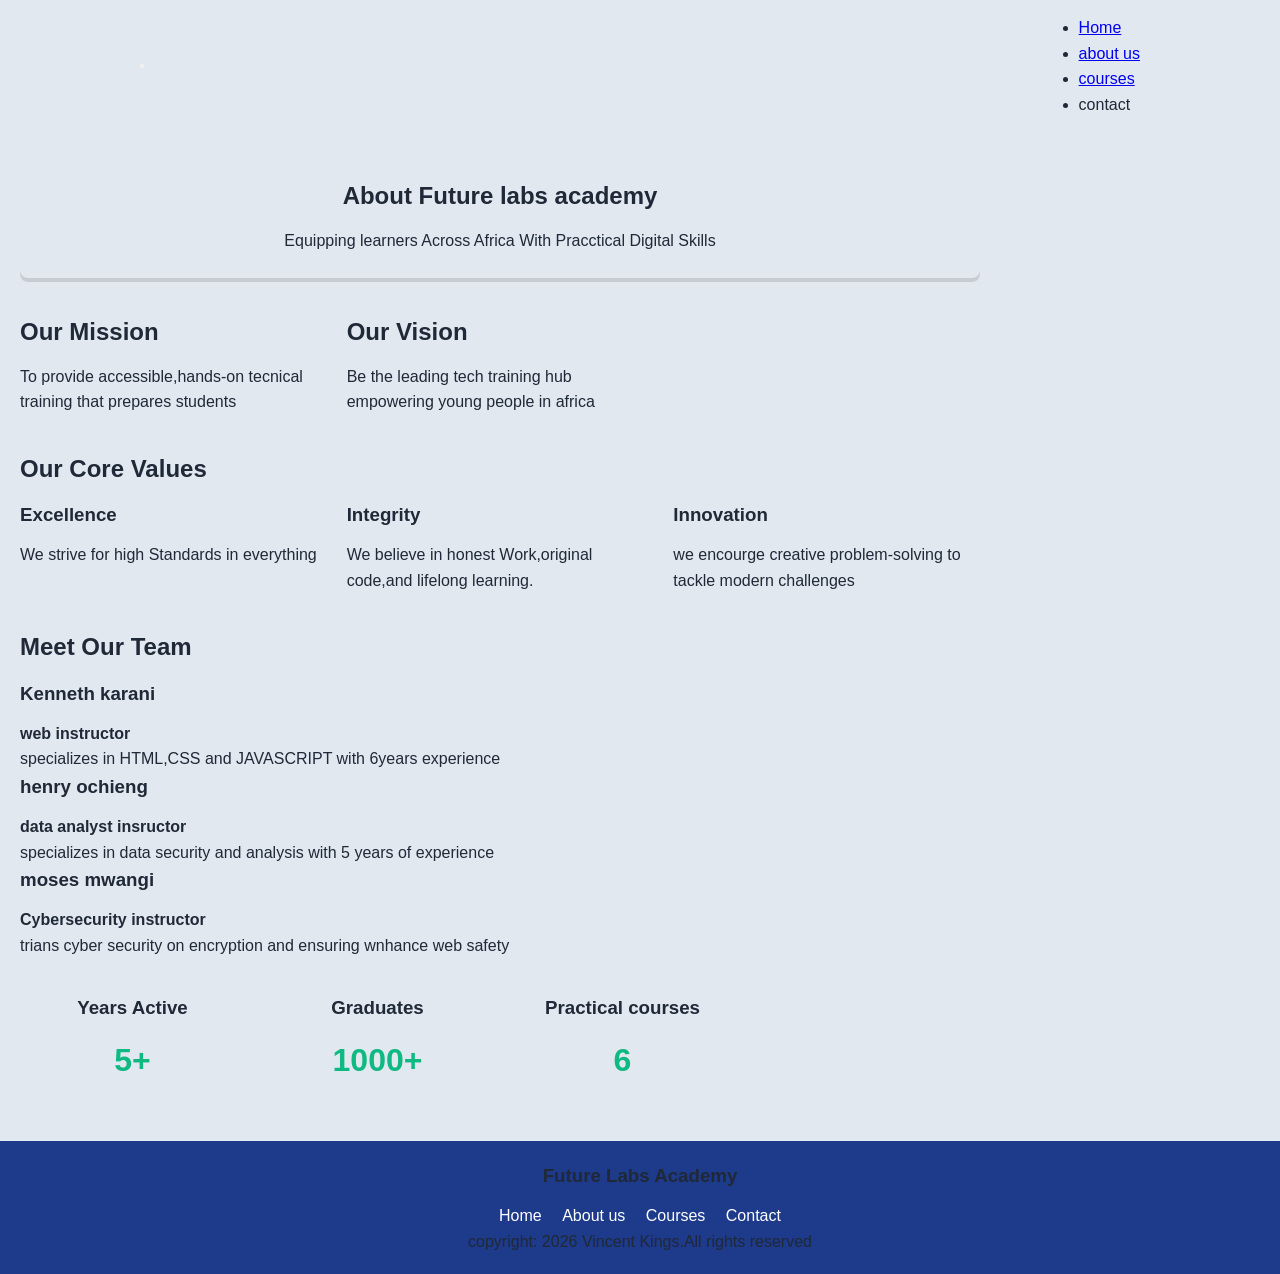
==== about.html @ 4e422dd6 "Student Management system" ====
<!DOCTYPE html>
<html lang="en">
<head>
    <meta charset="UTF-8">
    <meta name="viewport" content="width=device-width, initial-scale=1.0">
    <title>About us|future labs Academy</title>
    <link rel="stylesheet" href="css/style.css">
</head>
<body>
    <header>
        <nav class="navbar">
        <button id="menu-toggle" class="menu btn"></button>
        <ul>
            <li><a href="index.html">Home</a></li>
            <li><a href="about.html" class="active">about us</a></li>
            <li><a href="courses.html">courses</a></li>
            <li><a href="contact.html"></a>contact</li>
        </ul>
        </nav>
    </header>
    <main id="main contact">
        <section class="hero">
            <h1>About Future labs academy</h1>
            <p>Equipping learners Across Africa With Pracctical Digital Skills</p>
        </section>

        <section class="grid-section">
            <div class="card">
                <h2>Our Mission</h2>
                <p>To provide accessible,hands-on tecnical training that prepares students</p>
            </div>
            <div CLASS="card">
                <h2>Our Vision</h2>
                <p>Be the leading tech training hub empowering young people in africa</p>
            </div>
        </section>

            <section class="Values-section">
                <h2>Our Core Values</h2>
                <div class="grid-section">
                 <div>
                    <h3>Excellence</h3>
                    <p>We strive for high Standards in everything</p>
                </div>
                <div class="card">
                    <h3>Integrity</h3>
                    <p>We believe in honest Work,original code,and lifelong learning.</p>
                </div>
                <div>
                    <h3>Innovation</h3>
                    <p>we encourge creative problem-solving to tackle modern challenges</p>
                </div>
                </div>
            </section>

            
            </div>
        </section>

        <section class="team-section">
            <h2>Meet Our Team</h2>
            <div class="card">
            <div>
                <h3>Kenneth karani</h3>
                <p><strong>web instructor</strong></p>
                <p>specializes in HTML,CSS and JAVASCRIPT with 6years experience</p>
            </div>

            <div class="card">
                <h3>henry ochieng</h3>
                <p><strong>data analyst insructor</strong></p>
                <p>specializes in data security and analysis with 5 years of experience</p>
            </div>

            <div class="card">
                <h3>moses mwangi</h3>
                <p><strong>Cybersecurity instructor</strong></p>
                <p>trians cyber security on encryption and ensuring wnhance web safety</p>
            </div>
            </div>
        </section>


        <section class="dashboard-stats">
            <div class="stat-card">
                <h3>Years Active</h3>
                <p>5+</p>
            </div>

            <div class="stat-card">
                <h3>Graduates</h3>
                <p>1000+</p>
            </div>

            <div class="stat-card">
                <h3>Practical courses</h3>
                <p>6</p>
            </div> 
        </section>
    </main>

     <footer>
        <h3>Future Labs Academy</h3>
        <div class="footer-links">
            <a href="index.html">Home</a>
            <a href="about.html">About us</a>
            <a href="courses.html">Courses</a>
            <a href="contact.html">Contact</a>
        </div>
        <p>copyright: 2026 Vincent Kings.All rights reserved</p>
    </footer>
---- css/style.css ----
:root{
    --primary-color:#1e3a8a;
    --secondary-color: #10b981;
    --bg-color: #e2e8f0;
    --card-bg: #ffffff;
    --text-dark: #1f2937;
    --radius:8px;
    --shadow:0 2px 8px rgba(0, 0, 0, 0.12);
}


*{
    box-sizing: border-box;
    margin: 0;
    padding: 0;
}

body{
    font-family: 'Segoe UI', Tahoma, Geneva, Verdana, sans-serif;
    background-color: var(--bg-color);
    color: var(--text-dark);
    line-height: 1.6;
}

main{
    max-width: 1000px;
    margin: 0;
    padding: 20px;
}

section{
    margin-bottom: 35px;
}

h1, h2, h3 {
    color: var(--text-dark);
    margin-bottom: 12px;
}

header{
    background-color: var(--bg-color)
    color: white;
    padding: 15px;
}

.navbar{
    max-width: 1000px;
    margin: auto;
    display: flex;
    justify-content: space-between;
    align-items: center;
    flex-wrap: wrap;
}

.nav-links{
    color: white;
    text-decoration: none;
    padding: 6px 12px;
    border-radius: 4px;
}

.nav-links a:hover, .nav-links a.active{
    background-color: var(--secondary-color)
}


.menu-btn{
    display: none;
    background: none;border: 1px solid white;
    color: white;
    font-size: 1.1rem;
    padding: 10px;
    border-radius: 4px;
    cursor: pointer;
}

.hero{
    background-color: var(--bg-color);
    padding: 25px;
    border-radius: 8px;
    box-shadow: 0 4px rgba(0, 0, 0, 0.12);
    text-align: center;
    border-left: 5px solid var(#10b981);
}
 .dashboard-stats{
    display: grid;
    grid-template-columns: repeat(4, 1fr);
    gap:20px;
 }

 .grid-section{
    display: grid;
    grid-template-columns: repeat(3, 1fr);
    gap: 20px;
 }

 .stat-card .card{
    background-color: var(--card-bg);
    padding: 20px;
    border-radius: var(8px);
    box-shadow: 2px rgba(0, 0, 0,  0.12);
 }

 .stat-card{
    text-align: center;
 }

 .stat-card p{
    font-size: 2rem;
    font-weight: bold;
    color: var(--secondary-color);
 }

 .form-group{
    display: block;
    font-weight: 600;
    margin-bottom: 5px;
 }

 input, select, textarea{
    width: 100%;
    padding: 10px;
    border-radius: 5px;
    font-size: 1rem;
 }

 input:focus, select:focus,textarea:focus{
    border-color:var(--primary-color);
 }

 .btn-primary{
    display: inline-block;
    background-color: var(--primary-color);
    color: white;
    border: none;
    font-size: 1rem;
    margin-top: 8px;
 }

 .social-links{
    display: flex;
    flex-wrap: wrap;
    gap: 10px;
 }

 .social-badge{
    background-color: var(--primary-color);
    color: grey;
    border-radius: 10px;
    font-size: 1rem;
 }

 .social-badge:hover{
    background-color: var(--secondary-color);
 }


 footer-links{
    margin: 10px;
 }

 .footer-links a{
    color: white;
    text-decoration: none;
    margin: 8px;
 }

 .footer-links:hover{
    background-color: var(--secondary-color);
 }

 footer{
    background-color: var(--primary-color);
    text-align: center;
    padding: 20px;
 }
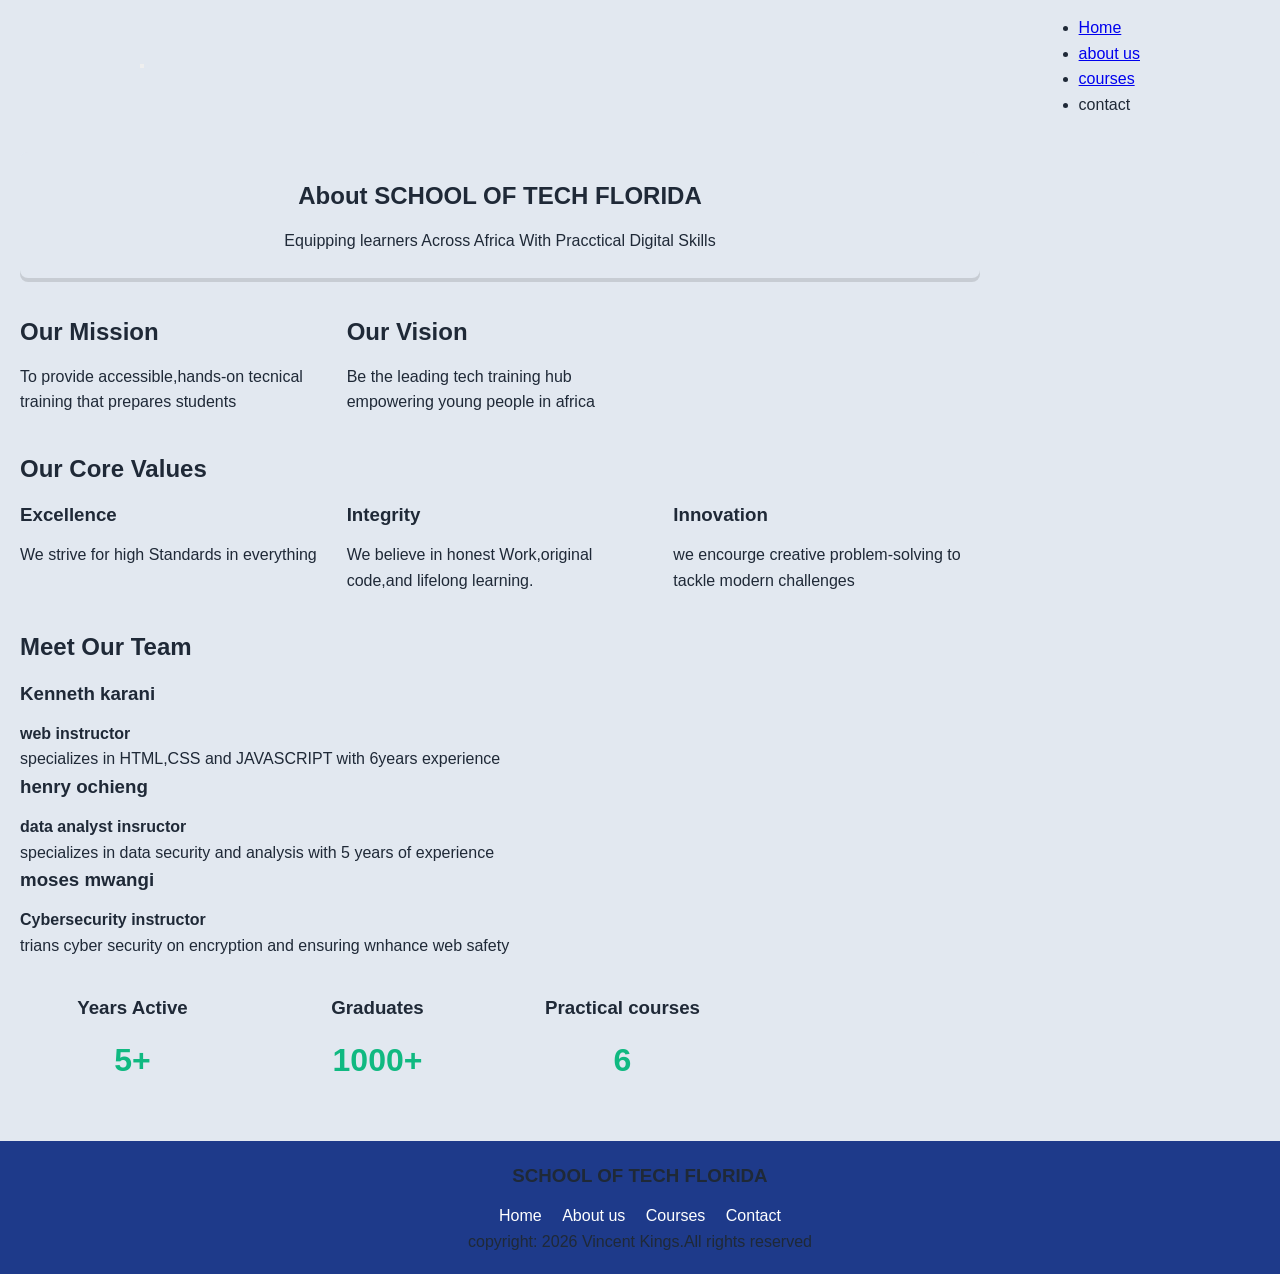
==== commit 0ef50ce8: "studentmanagementsystem" ====
--- a/about.html
+++ b/about.html
@@ -20,7 +20,7 @@
     </header>
     <main id="main contact">
         <section class="hero">
-            <h1>About Future labs academy</h1>
+            <h1>About SCHOOL OF TECH FLORIDA</h1>
             <p>Equipping learners Across Africa With Pracctical Digital Skills</p>
         </section>
 
@@ -100,7 +100,7 @@
     </main>
 
      <footer>
-        <h3>Future Labs Academy</h3>
+        <h3>SCHOOL OF TECH FLORIDA</h3>
         <div class="footer-links">
             <a href="index.html">Home</a>
             <a href="about.html">About us</a>
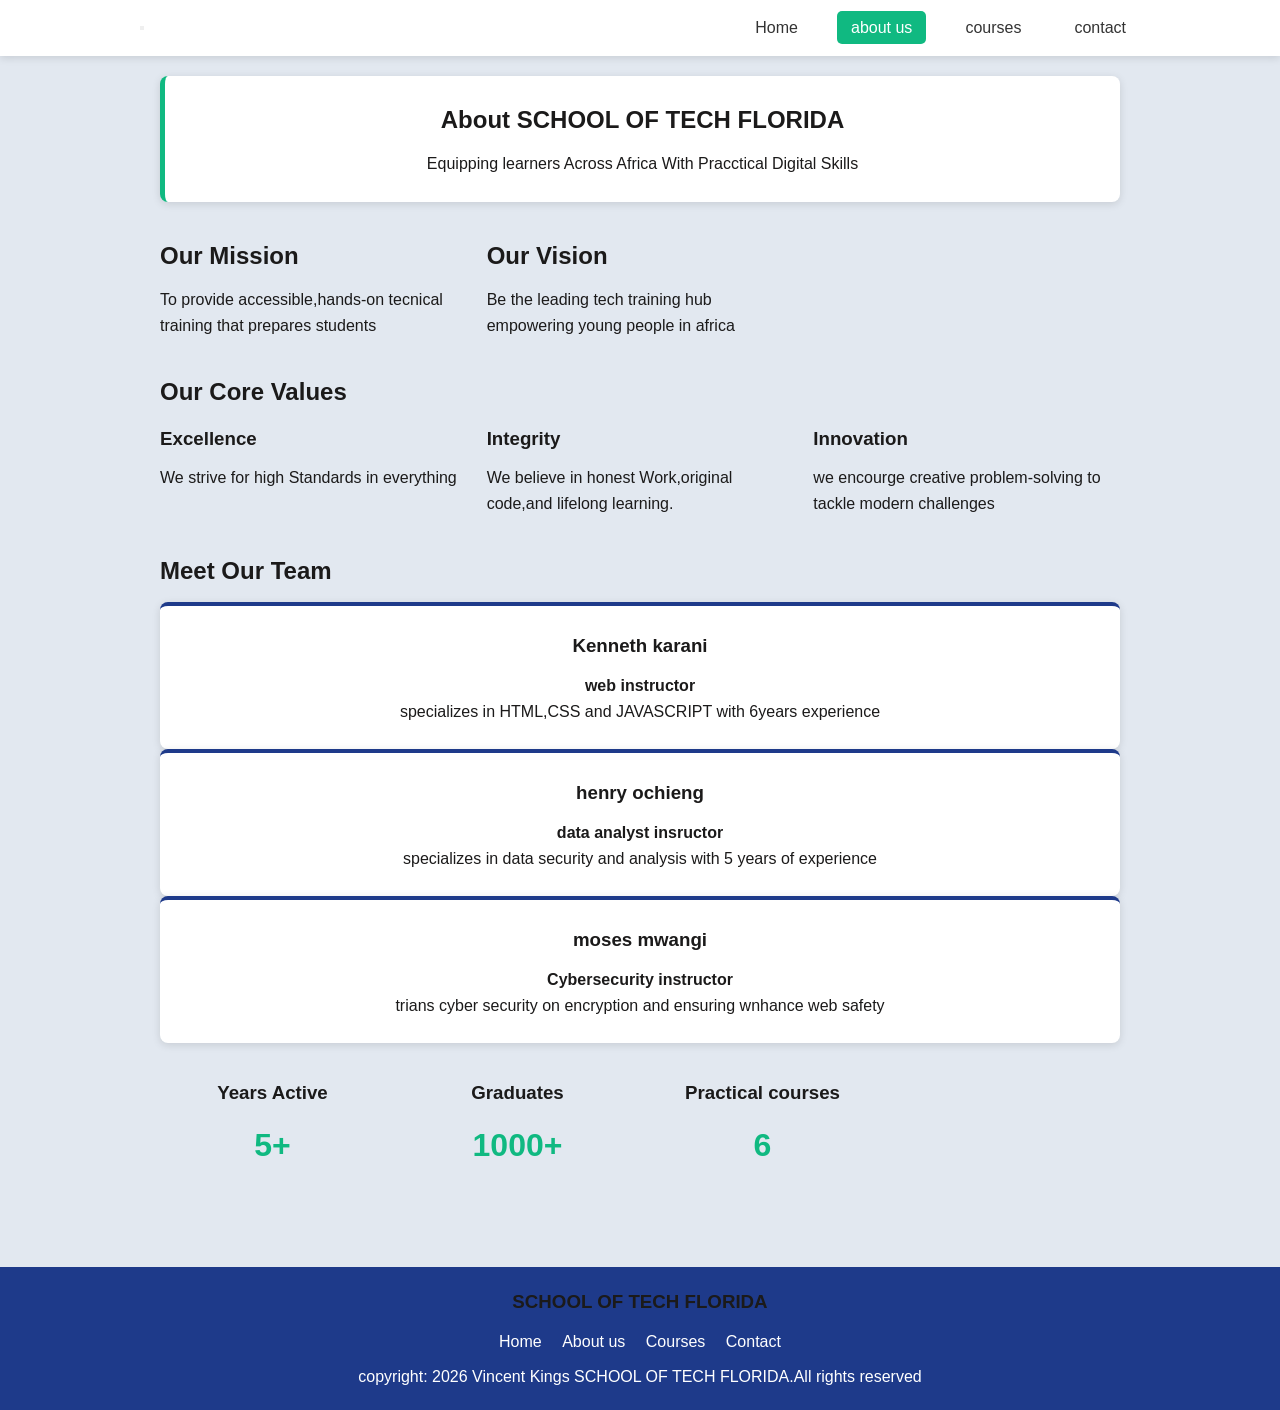
==== commit 7f71c16d: "studentmanagementsystem" ====
--- a/about.html
+++ b/about.html
@@ -3,18 +3,18 @@
 <head>
     <meta charset="UTF-8">
     <meta name="viewport" content="width=device-width, initial-scale=1.0">
-    <title>About us|future labs Academy</title>
+    <title>About us|SCHOOL OF TECH FLORIDA</title>
     <link rel="stylesheet" href="css/style.css">
 </head>
 <body>
     <header>
         <nav class="navbar">
         <button id="menu-toggle" class="menu btn"></button>
-        <ul>
+        <ul class="nav-links">
             <li><a href="index.html">Home</a></li>
             <li><a href="about.html" class="active">about us</a></li>
             <li><a href="courses.html">courses</a></li>
-            <li><a href="contact.html"></a>contact</li>
+            <li><a href="contact.html">contact</a></li>
         </ul>
         </nav>
     </header>
@@ -60,19 +60,19 @@
         <section class="team-section">
             <h2>Meet Our Team</h2>
             <div class="card">
-            <div>
+            <div class="team-card">
                 <h3>Kenneth karani</h3>
                 <p><strong>web instructor</strong></p>
                 <p>specializes in HTML,CSS and JAVASCRIPT with 6years experience</p>
             </div>
 
-            <div class="card">
+            <div class=" team-card">
                 <h3>henry ochieng</h3>
                 <p><strong>data analyst insructor</strong></p>
                 <p>specializes in data security and analysis with 5 years of experience</p>
             </div>
 
-            <div class="card">
+            <div class=" team-card">
                 <h3>moses mwangi</h3>
                 <p><strong>Cybersecurity instructor</strong></p>
                 <p>trians cyber security on encryption and ensuring wnhance web safety</p>
@@ -107,5 +107,5 @@
             <a href="courses.html">Courses</a>
             <a href="contact.html">Contact</a>
         </div>
-        <p>copyright: 2026 Vincent Kings.All rights reserved</p>
+        <p>copyright: 2026 Vincent Kings SCHOOL OF TECH FLORIDA.All rights reserved</p>
     </footer>
--- a/css/style.css
+++ b/css/style.css
@@ -1,49 +1,58 @@
-:root{
-    --primary-color:#1e3a8a;
+:root {
+    --primary-color: #1e3a8a;
     --secondary-color: #10b981;
     --bg-color: #e2e8f0;
     --card-bg: #ffffff;
-    --text-dark: #1f2937;
-    --radius:8px;
-    --shadow:0 2px 8px rgba(0, 0, 0, 0.12);
-}
-
-
-*{
+    --text-dark: #1b1a1a;
+    --radius: 8px;
+    --shadow: 0 2px 8px rgba(0, 0, 0, 0.12);
+}
+
+* {
     box-sizing: border-box;
     margin: 0;
     padding: 0;
 }
 
-body{
+body {
     font-family: 'Segoe UI', Tahoma, Geneva, Verdana, sans-serif;
+    background-image: linear-gradient(rgba(221, 28, 28, 0.13)),url(/css/texas-tech-university-campus-united-spirit-arena.webp);
+    background-repeat:no-repeat;
+    background-size: contain;
     background-color: var(--bg-color);
     color: var(--text-dark);
     line-height: 1.6;
 }
 
-main{
+main {
     max-width: 1000px;
-    margin: 0;
+    margin: 0 auto;
     padding: 20px;
 }
 
-section{
+section {
     margin-bottom: 35px;
+}
+
+h1{
+   text-align: center;
 }
 
 h1, h2, h3 {
     color: var(--text-dark);
     margin-bottom: 12px;
-}
-
-header{
-    background-color: var(--bg-color)
-    color: white;
+    font-family: 'Segoe UI', Tahoma, Geneva, Verdana, sans-serif;
+
+}
+
+header {
+    background-color: var(--card-bg);
+    color: var(--text-dark);
     padding: 15px;
-}
-
-.navbar{
+    box-shadow: var(--shadow);
+}
+
+.navbar {
     max-width: 1000px;
     margin: auto;
     display: flex;
@@ -52,21 +61,32 @@
     flex-wrap: wrap;
 }
 
-.nav-links{
-    color: white;
+.nav-links {
+    list-style: none;
+    margin: 0;
+    padding: 0;
+    display: flex;
+    gap: 25px;
+}
+
+.nav-links a {
+    color: #333;
     text-decoration: none;
-    padding: 6px 12px;
-    border-radius: 4px;
-}
-
-.nav-links a:hover, .nav-links a.active{
-    background-color: var(--secondary-color)
-}
-
-
-.menu-btn{
+    font-weight: 500;
+    padding: 8px 14px;
+    border-radius: 5px;
+}
+
+.nav-links a:hover, 
+.nav-links a.active {
+    background-color: var(--secondary-color);
+    color: white;
+}
+
+.menu-btn {
     display: none;
-    background: none;border: 1px solid white;
+    background: none;
+    border: 1px solid white;
     color: white;
     font-size: 1.1rem;
     padding: 10px;
@@ -74,103 +94,117 @@
     cursor: pointer;
 }
 
-.hero{
-    background-color: var(--bg-color);
+.hero {
+    background-color: var(--card-bg);
     padding: 25px;
-    border-radius: 8px;
-    box-shadow: 0 4px rgba(0, 0, 0, 0.12);
-    text-align: center;
-    border-left: 5px solid var(#10b981);
-}
- .dashboard-stats{
+    border-radius: var(--radius);
+    box-shadow: var(--shadow);
+    text-align: center;
+    border-left: 5px solid var(--secondary-color);
+}
+
+.dashboard-stats {
     display: grid;
     grid-template-columns: repeat(4, 1fr);
-    gap:20px;
- }
-
- .grid-section{
+    gap: 20px;
+}
+
+.grid-section {
     display: grid;
     grid-template-columns: repeat(3, 1fr);
     gap: 20px;
- }
-
- .stat-card .card{
+}
+
+.stat-card .card {
     background-color: var(--card-bg);
     padding: 20px;
-    border-radius: var(8px);
-    box-shadow: 2px rgba(0, 0, 0,  0.12);
- }
-
- .stat-card{
-    text-align: center;
- }
-
- .stat-card p{
+    border-radius: var(--radius);
+    box-shadow: var(--shadow);
+}
+
+.stat-card {
+    text-align: center;
+}
+
+.stat-card p {
     font-size: 2rem;
     font-weight: bold;
     color: var(--secondary-color);
- }
-
- .form-group{
+}
+
+.team-card {
+    background-color: var(--card-bg);
+    padding: 25px 20px;
+    border-radius: var(--radius);
+    box-shadow: var(--shadow);
+    text-align: center;
+    transition: transform 0.3s ease, box-shadow 0.3s ease;
+    border-top: 4px solid var(--primary-color);
+}
+.form-group {
     display: block;
     font-weight: 600;
     margin-bottom: 5px;
- }
-
- input, select, textarea{
+}
+
+input, select, textarea {
     width: 100%;
     padding: 10px;
     border-radius: 5px;
+    border: 1px solid #cbd5e1;
     font-size: 1rem;
- }
-
- input:focus, select:focus,textarea:focus{
-    border-color:var(--primary-color);
- }
-
- .btn-primary{
+}
+
+input:focus, select:focus, textarea:focus {
+    border-color: var(--primary-color);
+    outline: none;
+}
+
+.btn-primary {
     display: inline-block;
     background-color: var(--primary-color);
     color: white;
     border: none;
+    padding: 10px 20px;
+    border-radius: 5px;
     font-size: 1rem;
     margin-top: 8px;
- }
-
- .social-links{
+    cursor: pointer;
+}
+
+.social-links {
     display: flex;
     flex-wrap: wrap;
     gap: 10px;
- }
-
- .social-badge{
+}
+
+.social-badge {
     background-color: var(--primary-color);
-    color: grey;
+    color: white;
+    padding: 6px 12px;
     border-radius: 10px;
+    text-decoration: none;
     font-size: 1rem;
- }
-
- .social-badge:hover{
+}
+
+.social-badge:hover {
     background-color: var(--secondary-color);
- }
-
-
- footer-links{
+}
+
+.footer-links {
     margin: 10px;
- }
-
- .footer-links a{
+}
+
+.footer-links a {
     color: white;
     text-decoration: none;
     margin: 8px;
- }
-
- .footer-links:hover{
-    background-color: var(--secondary-color);
- }
-
- footer{
+}
+
+footer {
     background-color: var(--primary-color);
+    color: white;
     text-align: center;
     padding: 20px;
- }+    margin-top: 40px;
+}
